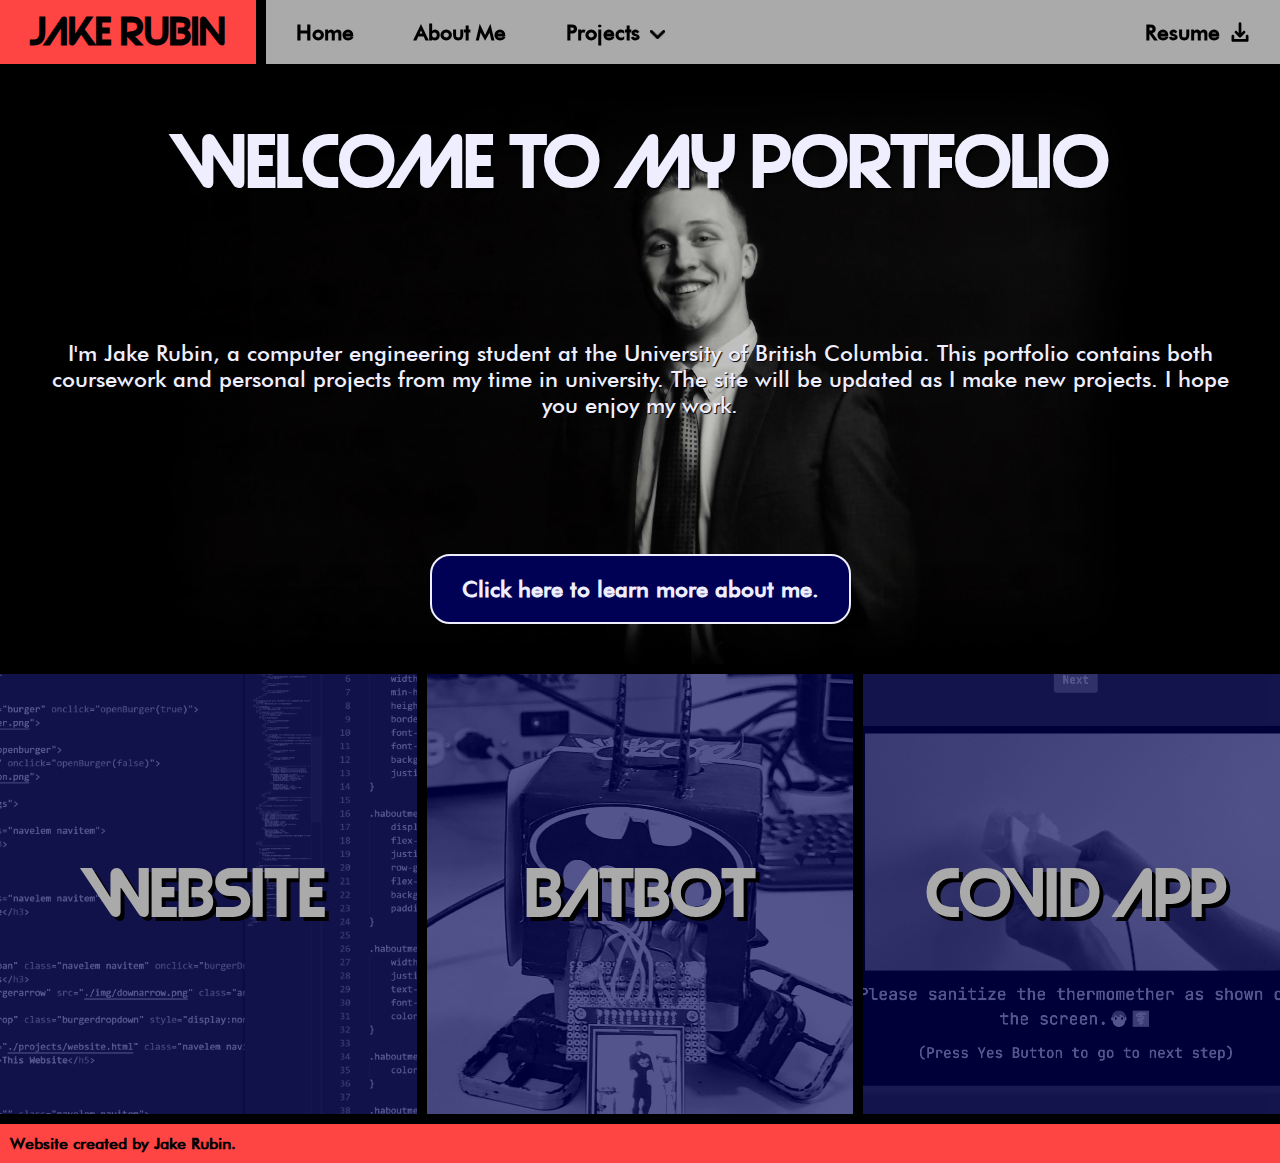
==== index.html @ 4b63e4d8 "First commit" ====
<!DOCTYPE html>
<html>
<head>
    <title>Home &ndash; Jake Rubin</title>
    <link rel="icon" href="./img/favicon.ico">
    <link rel="stylesheet" href="./style/default.css">
    <link rel="stylesheet" href="./style/index.css">
    <link rel="stylesheet" href="./style/navbar.css">
    <meta name="viewport" content="width=device-width,initial-scale=1">
</head>
<body>
    <div id="navbar">
        <div id="navtitle" class="navelem">
            <h1>JAKE RUBIN</h1>
        </div>
        <ul id="navlist" class="navnonmobile">
            <li>
                <a class="navelem navitem">
                    <h3>Home</h3>
                </a>
            </li>
            <li>
                <a href="./aboutme.html" class="navelem navitem">
                    <h3>About Me</h3>
                </a>
            </li>
            <li class="navproj">
                <span class="navelem navitem">
                    <h3>Projects</h3>
                    <img src="./img/downarrow.png" class="arrowimg">
                </span>
                <ul class="dropdown">
                    <li>
                        <a href="./projects/website.html" class="navelem navitem">
                            <h5>This Website</h5>
                        </a>
                    </li>
                    <li>
                        <a href="./projects/batbot.html" class="navelem navitem">
                            <h5>Batbot</h5>
                        </a>
                    </li>
                    <li>
                        <a href="./projects/covidapp.html" class="navelem navitem">
                            <h5>COVID App</h5>
                        </a>
                    </li>
                </ul>
            </li>
        </ul>
        <a class="navelem navitem navres navnonmobile" href="./rubinresume.pdf" download>
            <h3>Resume</h3>
            <img src="./img/download.svg" class="downloadimg">
        </a>
        <ul id="burgerbun">
            <li id="closedburger">
                <img src="./img/hamburger.png">
            </li>
            <li id="openburger">
                <span id="grillmarks">
                    <img src="./img/xicon.png">
                </span>
                <ul id="burgertoppings">
                    <li>
                        <a class="navelem navitem">
                            <h3>Home</h3>
                        </a>
                    </li>
                    <li>
                        <a href="./aboutme.html" class="navelem navitem">
                            <h3>About Me</h3>
                        </a>
                    </li>
                    <li>
                        <span id="projspan" class="navelem navitem">
                            <h3>Projects</h3>
                            <img id="burgerarrow" src="./img/downarrow.png" class="arrowimg">
                        </span>
                        <ul id="burgerdrop" style="display:none;">
                            <li>
                                <a href="./projects/website.html" class="navelem navitem">
                                    <h5>This Website</h5>
                                </a>
                            </li>
                            <li>
                                <a href="./projects/batbot.html" class="navelem navitem">
                                    <h5>Batbot</h5>
                                </a>
                            </li>
                            <li>
                                <a href="./projects/covidapp.html" class="navelem navitem">
                                    <h5>COVID App</h5>
                                </a>
                            </li>
                        </ul>
                    </li>
                    <li>
                        <a id="burgerres" class="navelem navitem navres" href="./rubinresume.pdf" download>
                            <h3>Resume</h3>
                            <img src="./img/download.svg" class="downloadimg">
                        </a>
                    </li>
                </ul>
                <div id="grease"></div>
            </li>
        </ul>
        <script src="./js/navbar.js"></script>
    </div>
    <div class="hwelcome">
        <div class="hwelcometext">
            <h1 class="largewelcome">WELCOME TO MY PORTFOLIO</h1>
            <h1 class="smallwelcome">WELCOME</h1>
            <p>
                I'm Jake Rubin, a computer engineering student at the University of British Columbia.
                This portfolio contains both coursework and personal projects from my time in university.
                The site will be updated as I make new projects.
                I hope you enjoy my work.
            </p>
            <a href="./aboutme.html">Click here to learn more about me.</a>
        </div> 
        <div class="hwelcomeimg"></div>
    </div>
    <div class="hproj">
        <div>
            <a href="./projects/website.html">
                <h1>WEBSITE</h1>
            </a>
            <img src="./img/webcode.png">
        </div>
        <div>
            <a href="./projects/batbot.html">
                <h1>BATBOT</h1>
            </a>
            <img src="./img/batbot.jpg">
        </div>
        <div>
            <a href="./projects/covidapp.html">
                <h1>COVID APP</h1>
            </a>
            <img src="./img/covidchecker.png">
        </div>
    </div>
    <footer>
        <div></div>
    </footer>
</body>
</html>
---- style/default.css ----
:root{
    --c1: #005;
    --c2: #06f;
    --c3: #eef;
    --c4: #aaa;
    --c5: #f44;
    --headerfont: Strasua, Rockwell, serif;
    --textfont: "Futura Medium", Verdana, sans-serif;
}

@font-face {
    font-family: Strasua;
    src: url(./../font/strasua.ttf);
}

@font-face {
    font-family: "Futura Medium";
    src: url(./../font/futura\ medium\ bt.ttf);
}

* {
    margin: 0;
    padding: 0;
    box-sizing: border-box;
    line-height: normal;
}

body {
    background-color:black;
    overflow-x:clip;
}

body > div {
    border-bottom: 10px solid black;
}

h1 {
    font-family:var(--headerfont);
}

p {
    font-family:var(--textfont);
}

footer div{
    min-height:fit-content;
    background-color: var(--c5);
    font-family:var(--textfont);
    padding: 10px;
    font-weight:bold;
}

footer div::before {
    content: "Website created by Jake Rubin.";
}

::-webkit-scrollbar {
    display:block;
    width:18px;
    background:black;
}

::-webkit-scrollbar-track {
    background:black;
}

::-webkit-scrollbar-thumb {
	display:block;
	border: 2px solid black;
    background: var(--c4);
}

::-webkit-scrollbar-thumb:hover {
    background: var(--c2);
}

::-webkit-scrollbar-thumb:active {
    background: var(--c1);
}

::-webkit-scrollbar-button:single-button {
    display: block;
    height: 18px;
    background-size:cover;
}

::-webkit-scrollbar-button:single-button:vertical:decrement {
    background-image:url(./../img/scrollbar/scrollarrowup.png);
}

::-webkit-scrollbar-button:single-button:vertical:decrement:hover {
    background-image:url(./../img/scrollbar/scrollarrowuphover.png);
}

::-webkit-scrollbar-button:single-button:vertical:decrement:active {
    background-image:url(./../img/scrollbar/scrollarrowupactive.png);
}

::-webkit-scrollbar-button:single-button:vertical:increment {
    background-image:url(./../img/scrollbar/scrollarrowdown.png);
}

::-webkit-scrollbar-button:single-button:vertical:increment:hover {
    background-image:url(./../img/scrollbar/scrollarrowdownhover.png);
}

::-webkit-scrollbar-button:single-button:vertical:increment:active {
    background-image:url(./../img/scrollbar/scrollarrowdownactive.png);
}

::-webkit-scrollbar-button:single-button:horizontal:decrement {
    background-image:url(./../img/scrollbar/scrollarrowleft.png);
}

::-webkit-scrollbar-button:single-button:horizontal:decrement:hover {
    background-image:url(./../img/scrollbar/scrollarrowlefthover.png);
}

::-webkit-scrollbar-button:single-button:horizontal:decrement:active {
    background-image:url(./../img/scrollbar/scrollarrowleftactive.png);
}

::-webkit-scrollbar-button:single-button:horizontal:increment {
    background-image:url(./../img/scrollbar/scrollarrowright.png);
}

::-webkit-scrollbar-button:single-button:horizontal:increment:hover {
    background-image:url(./../img/scrollbar/scrollarrowrighthover.png);
}

::-webkit-scrollbar-button:single-button:horizontal:increment:active {
    background-image:url(./../img/scrollbar/scrollarrowrightactive.png);
}
---- style/index.css ----
/* WELCOME SECTION */

.hwelcome {
    display:flex;
    height:600px;
    justify-content:center;
    overflow:clip;
    background-color:black;
}

.hwelcomeimg {
    z-index:10;
    width:1000px;
    height:600px;
    background-image:url(./../img/profile.jpg);
    background-size: 1000px auto;
    background-position-x:center;
    filter:brightness(75%);
    box-shadow:0 0 50px 50px black inset;
    overflow:clip;
}

.hwelcometext {
    z-index:150;
    position:absolute;
    display:flex;
    flex-direction:column;
    height:600px;
    color:var(--c3);
    font-size:22px;
    text-align:center;
    align-items:center;
    justify-content: space-between;
    row-gap:20px;
    padding:50px;
    border:none;
    transition: .25s;
}

.hwelcometext h1 {
    font-size:3em;
    text-shadow:2px 2px 2px black;
}

.hwelcometext p {
    font-family:var(--textfont);
    text-shadow:1px 1px 1px black;
    max-width:1750px;
}

.hwelcometext a {
    width:fit-content;
    background-color:var(--c1);
    border:2px solid var(--c3);
    border-radius:20px;
    padding:20px 30px;
    text-decoration:none;
    font-family:var(--textfont);
    font-weight:bold;
    color:var(--c3);
    transition:.25s;
}

.hwelcometext a:hover {
    background-color:var(--c5);
}

.hwelcometext a:active {
    background-color:black;
    transition:none;
}

.smallwelcome{
    display:none;
}

/* PROJECTS SECTION */

.hproj {
    display:flex;
    flex-direction:row;
    align-content:center;
    justify-content:center;
    width:100%;
    row-gap:10px;
    column-gap:10px;
    background-color: black;
    border-bottom:10px solid black;
}

.hproj div {
    display:flex;
    justify-content:center;
    align-items:center;
    flex-grow:1;
    overflow:clip;
    background-color:var(--c1);
    height:440px;
    width:33.3%;
    transition:background-color .25s;
}

.hproj div:hover {
    background-color:var(--c5);
}

.hproj div img {
    height:calc(440px * 1.2);
    filter:grayscale(1) brightness(150%) opacity(33%);
    transition:.25s;
}

.hproj div:hover img {
    height:440px;
}

.hproj div a {
    display:flex;
    position:absolute;
    width:calc(33% - 2.5px);
    height:inherit;
    align-items:center;
    justify-content:center;
    text-align:center;
    font-size:30px;
    z-index:100;
    color:var(--c4);
    text-decoration:none;
}

.hproj div a:hover {
    color:var(--c3);
}

.hproj div a:active {
    color: black;
}

.hproj h1 {
    height:fit-content;
    text-shadow: 4px 4px black;
}

.hproj div a:active h1 {
    text-shadow: 4px 4px var(--c3)
}

/* DIFFERENT SCREEN WIDTHS */

@media only screen and (max-width:1220px){
    .hproj {
        flex-direction:column;
    }

    .hproj div {
        width:100%;
        height:200px;
        transition:.25s;
    }

    .hproj div img {
        width:120%;
        height:auto;
    }

    .hproj div:hover img {
        width:100%;
        height:auto;
    }

    .hproj div a {
        width:100%;
    }
}

@media only screen and (max-width:1058px){
    .smallwelcome {
        display:block;
    }

    .largewelcome {
        display:none;
    }
}

@media only screen and (max-width:697px){
    .hwelcometext {
        font-size:20px;
    }

    .hproj div {
        height:150px;
    }
}
---- style/navbar.css ----
/* STANDARD NAVBAR STYLING, incl resume button */

#navbar {
    top:0;
    z-index: 200;
    position:fixed;
    display:flex;
    width:100%;
    min-height:64px;
    background-color:var(--c4);
    border-bottom:10px solid black;
    box-shadow: 0px 5px 5px rgba(0,0,0,0.3);
}

.navelem {
    display:flex;
    justify-content: center;
    align-items: center;
    width:fit-content;
    font-size:18px;
    padding: 5px 30px 5px 30px;
    min-height:64px;
}

#navlist {
    flex-direction:row;
    flex-grow:1;
    align-items:center;
    min-width:fit-content;
    overflow:hidden;
    list-style:none;
}

#navtitle {
    background-color: var(--c5);
    border-right: 10px solid black;
    text-align:center;
    font-family: var(--headerfont);
    overflow:clip;
}

.navitem{
    font-family: var(--textfont);
    color:black;
    text-decoration:none;
}

a.navitem:hover {
    background-color: var(--c5);
}

a.navitem:active {
    color:white;
}

.downloadimg {
    width:30px;
    padding-left:10px;
}

.navres:active .downloadimg {
    filter:invert(1);
}

.navitem:not([href]) {
    cursor:context-menu;
}

.navitem:not([href]):active {
    color:black;
}

.navnonmobile {
    display:flex;
}

/* PROJECTS TAB DROPDOWN */

.arrowimg {
    width:25px;
    padding: 5px 0px 0px 10px;
}

.navproj:hover span.navitem{
    background-color: var(--c5);
}

.navproj:hover .arrowimg {
    transform:scaleY(-1);
    padding: 0px 0px 5px 10px;
}

.dropdown {
    display:none;
    flex-direction:column;
    position:absolute;
    width:178.125px; /*FIX*/
    list-style:none;
    left:526.891px;
    border-bottom: 10px solid black;
    border-left:   10px solid black;
    border-right:  10px solid black;
    box-shadow: 0px 5px 5px rgba(0,0,0,0.2);
}

.dropdown a{
    background-color:var(--c4);
    position: relative;
    width:inherit;
    padding:10px;
}

.navproj:hover .dropdown {
    display:flex;
}

/* COLLAPSABLE MENU */

#burgerbun {
    display:none;
    flex-direction:row-reverse;
    flex-grow:1;
    background-color: var(--c4);
    min-width:fit-content;
    overflow:hidden;
    list-style:none;
}

#closedburger {
    display:flex;
    align-items: center;
    padding:0px 6.25px 0px 7.75px;
    cursor:pointer;
}

#closedburger img {
    width:50px;
}

#openburger {
    display:none;
}

#grillmarks {
    display:flex;
    justify-content:center;
    align-items: center;
    padding:0px 12px 0px 12px;
    min-height:64px;
    cursor:pointer;
}

#grillmarks img {
    width:40px;
    height:35px;
}

#closedburger:hover, #grillmarks:hover {
    background-color: var(--c5);
}

#burgertoppings {
    z-index:205;
    display:block;
    flex-direction:column;
    position:absolute;
    width:100%;
    list-style:none;
    right:0;
    border-bottom:10px solid black;
}

#burgertoppings .navitem {
    background-color:var(--c4);
    position:relative;
    text-align:center;
    width:100%;
}

#grease {
    z-index:195;
    background-color: rgba(0,0,0,0.5);
    display:block;
    position:absolute;
    right:0;
    width:100%;
    height:100vh;
    overflow:clip;
}

#projspan {
    cursor:pointer;
}

#projspan:hover, #burgertoppings .navitem:hover {
    background-color:var(--c5);
}

body {
    margin-top:74px;
}

@media only screen and (max-width:877px){
    .navnonmobile {
        display:none;
    }

    #burgerbun {
        display:flex;
    }
}

@media only screen and (max-width:328px){
    body {
        margin-top:106px;
    }
}

@media only screen and (max-width:328px){
    #grillmarks {
        min-height:108px;
    }
}
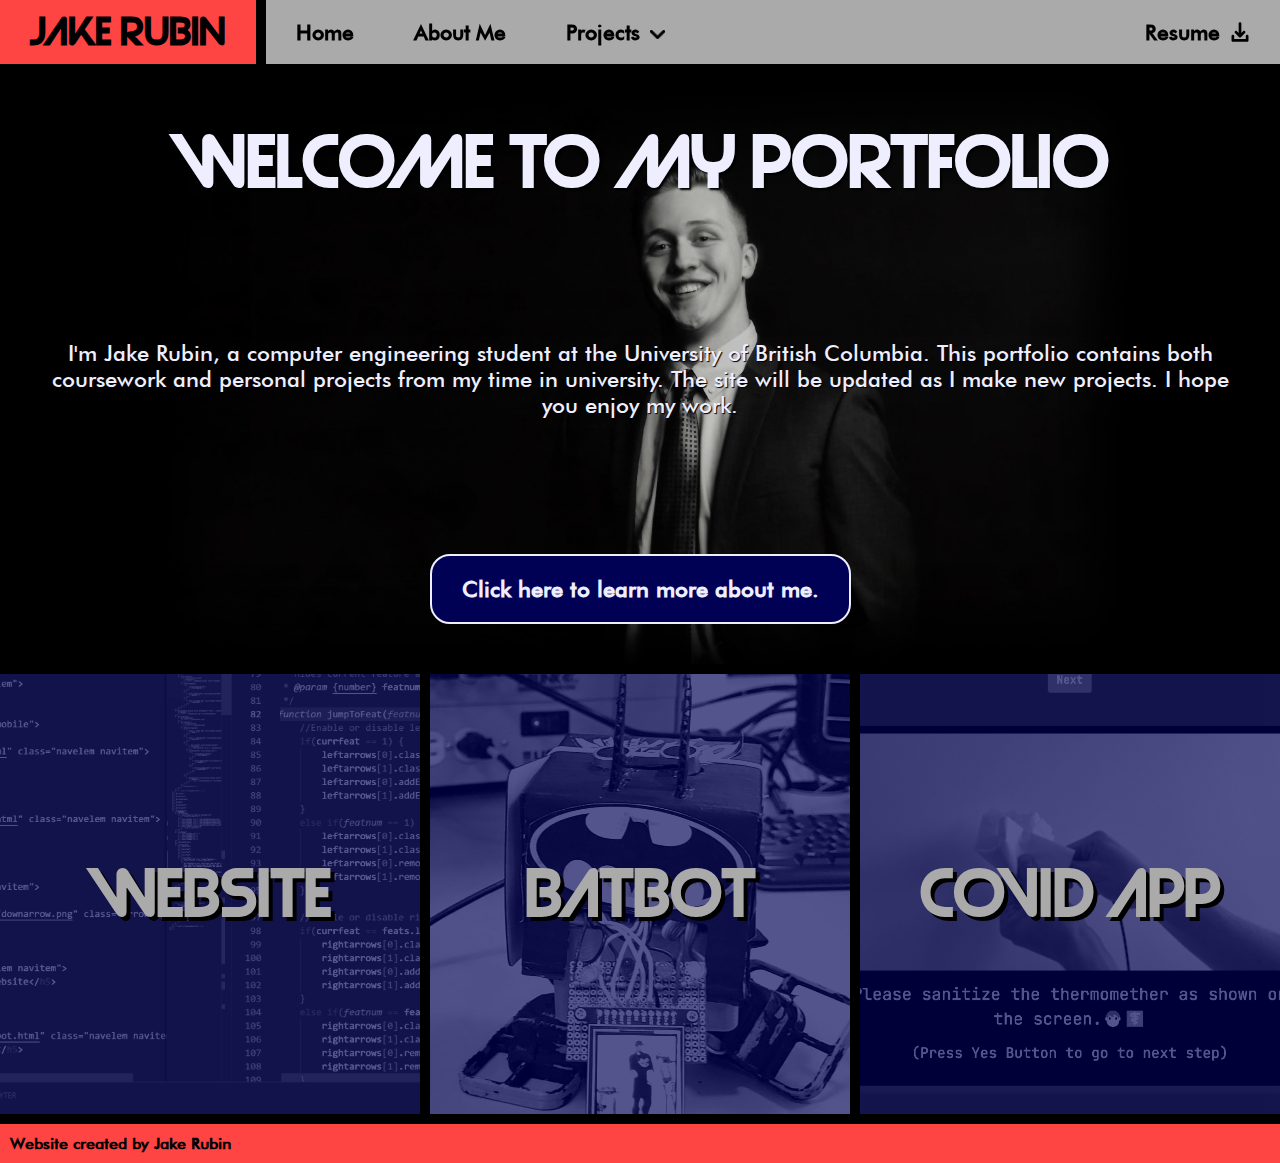
==== commit af6650f9: "Update index so project showcase images now background images in div, not img tags" ====
--- a/index.html
+++ b/index.html
@@ -125,19 +125,19 @@
             <a href="./projects/website.html">
                 <h1>WEBSITE</h1>
             </a>
-            <img src="./img/webcode.png">
+            <div class="proj1"></div>
         </div>
         <div>
             <a href="./projects/batbot.html">
                 <h1>BATBOT</h1>
             </a>
-            <img src="./img/batbot.jpg">
+            <div class="proj2"></div>
         </div>
         <div>
             <a href="./projects/covidapp.html">
                 <h1>COVID APP</h1>
             </a>
-            <img src="./img/covidchecker.png">
+            <div class="proj3"></div>
         </div>
     </div>
     <footer>
--- a/style/default.css
+++ b/style/default.css
@@ -51,7 +51,7 @@
 }
 
 footer div::before {
-    content: "Website created by Jake Rubin.";
+    content: "Website created by Jake Rubin";
 }
 
 ::-webkit-scrollbar {
--- a/style/index.css
+++ b/style/index.css
@@ -88,33 +88,48 @@
     border-bottom:10px solid black;
 }
 
-.hproj div {
+.hproj > div {
     display:flex;
     justify-content:center;
     align-items:center;
     flex-grow:1;
-    overflow:clip;
     background-color:var(--c1);
     height:440px;
     width:33.3%;
     transition:background-color .25s;
 }
 
-.hproj div:hover {
+.hproj > div:hover {
     background-color:var(--c5);
 }
 
-.hproj div img {
-    height:calc(440px * 1.2);
+.hproj > div > div.proj1 {
+    background-image:url("../img/webcode.png");
+}
+
+.hproj > div > div.proj2 {
+    background-image:url("../img/batbot.jpg");
+}
+
+.hproj > div > div.proj3 {
+    background-image:url("../img/covidchecker.png");
+}
+
+.hproj > div > div {
+    background-position:center;
+    background-size: auto 120%;
+    background-repeat:no-repeat;
+    width:100%;
+    height:100%;
     filter:grayscale(1) brightness(150%) opacity(33%);
-    transition:.25s;
-}
-
-.hproj div:hover img {
-    height:440px;
-}
-
-.hproj div a {
+    transition: .25s;
+}
+
+.hproj > div:hover > div {
+    background-size:auto 100%;
+}
+
+.hproj > div > a {
     display:flex;
     position:absolute;
     width:calc(33% - 2.5px);
@@ -128,11 +143,11 @@
     text-decoration:none;
 }
 
-.hproj div a:hover {
+.hproj > div > a:hover {
     color:var(--c3);
 }
 
-.hproj div a:active {
+.hproj > div > a:active {
     color: black;
 }
 
@@ -141,7 +156,7 @@
     text-shadow: 4px 4px black;
 }
 
-.hproj div a:active h1 {
+.hproj > div > a:active > h1 {
     text-shadow: 4px 4px var(--c3)
 }
 
@@ -152,23 +167,21 @@
         flex-direction:column;
     }
 
-    .hproj div {
+    .hproj > div {
         width:100%;
         height:200px;
         transition:.25s;
     }
 
-    .hproj div img {
-        width:120%;
-        height:auto;
-    }
-
-    .hproj div:hover img {
-        width:100%;
-        height:auto;
-    }
-
-    .hproj div a {
+    .hproj > div > div {
+        background-size:120% auto;
+    }
+
+    .hproj > div:hover > div {
+        background-size: 100% auto;
+    }
+
+    .hproj > div a {
         width:100%;
     }
 }
@@ -188,7 +201,7 @@
         font-size:20px;
     }
 
-    .hproj div {
+    .hproj > div {
         height:150px;
     }
 }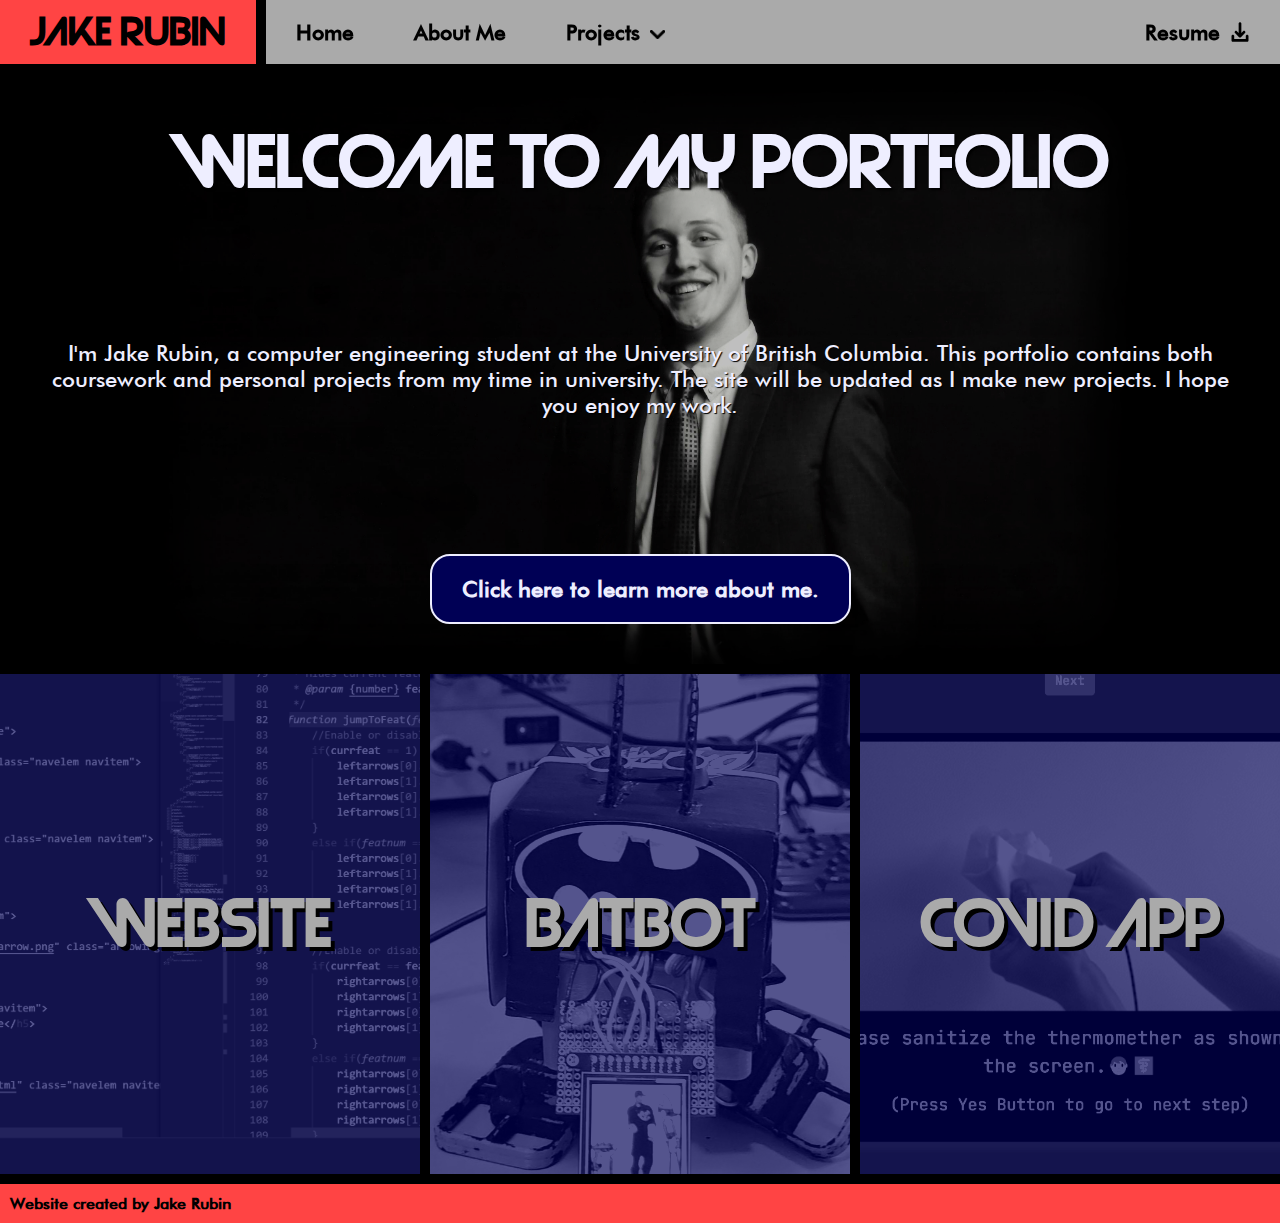
==== commit beae79b8: "Finished first version of jakerubin.ca" ====
--- a/index.html
+++ b/index.html
@@ -20,7 +20,7 @@
                 </a>
             </li>
             <li>
-                <a href="./aboutme.html" class="navelem navitem">
+                <a href="https://jakerubin.ca/aboutme" class="navelem navitem">
                     <h3>About Me</h3>
                 </a>
             </li>
@@ -31,24 +31,24 @@
                 </span>
                 <ul class="dropdown">
                     <li>
-                        <a href="./projects/website.html" class="navelem navitem">
+                        <a href="https://jakerubin.ca/projects/website" class="navelem navitem">
                             <h5>This Website</h5>
                         </a>
                     </li>
                     <li>
-                        <a href="./projects/batbot.html" class="navelem navitem">
+                        <a href="https://jakerubin.ca/projects/batbot" class="navelem navitem">
                             <h5>Batbot</h5>
                         </a>
                     </li>
                     <li>
-                        <a href="./projects/covidapp.html" class="navelem navitem">
+                        <a href="https://jakerubin.ca/projects/covidapp" class="navelem navitem">
                             <h5>COVID App</h5>
                         </a>
                     </li>
                 </ul>
             </li>
         </ul>
-        <a class="navelem navitem navres navnonmobile" href="./rubinresume.pdf" download>
+        <a class="navelem navitem navres navnonmobile" href="https://jakerubin.ca/rubinresume.pdf" download>
             <h3>Resume</h3>
             <img src="./img/download.svg" class="downloadimg">
         </a>
@@ -67,7 +67,7 @@
                         </a>
                     </li>
                     <li>
-                        <a href="./aboutme.html" class="navelem navitem">
+                        <a href="https://jakerubin.ca/aboutme" class="navelem navitem">
                             <h3>About Me</h3>
                         </a>
                     </li>
@@ -78,24 +78,24 @@
                         </span>
                         <ul id="burgerdrop" style="display:none;">
                             <li>
-                                <a href="./projects/website.html" class="navelem navitem">
+                                <a href="https://jakerubin.ca/projects/website" class="navelem navitem">
                                     <h5>This Website</h5>
                                 </a>
                             </li>
                             <li>
-                                <a href="./projects/batbot.html" class="navelem navitem">
+                                <a href="https://jakerubin.ca/projects/batbot" class="navelem navitem">
                                     <h5>Batbot</h5>
                                 </a>
                             </li>
                             <li>
-                                <a href="./projects/covidapp.html" class="navelem navitem">
+                                <a href="https://jakerubin.ca/projects/covidapp" class="navelem navitem">
                                     <h5>COVID App</h5>
                                 </a>
                             </li>
                         </ul>
                     </li>
                     <li>
-                        <a id="burgerres" class="navelem navitem navres" href="./rubinresume.pdf" download>
+                        <a id="burgerres" class="navelem navitem navres" href="https://jakerubin.ca/rubinresume.pdf" download>
                             <h3>Resume</h3>
                             <img src="./img/download.svg" class="downloadimg">
                         </a>
@@ -116,25 +116,25 @@
                 The site will be updated as I make new projects.
                 I hope you enjoy my work.
             </p>
-            <a href="./aboutme.html">Click here to learn more about me.</a>
+            <a href="https://jakerubin.ca/aboutme">Click here to learn more about me.</a>
         </div> 
         <div class="hwelcomeimg"></div>
     </div>
     <div class="hproj">
         <div>
-            <a href="./projects/website.html">
+            <a href="https://jakerubin.ca/projects/website">
                 <h1>WEBSITE</h1>
             </a>
             <div class="proj1"></div>
         </div>
         <div>
-            <a href="./projects/batbot.html">
+            <a href="https://jakerubin.ca/projects/batbot">
                 <h1>BATBOT</h1>
             </a>
             <div class="proj2"></div>
         </div>
         <div>
-            <a href="./projects/covidapp.html">
+            <a href="https://jakerubin.ca/projects/covidapp">
                 <h1>COVID APP</h1>
             </a>
             <div class="proj3"></div>
--- a/style/default.css
+++ b/style/default.css
@@ -10,12 +10,12 @@
 
 @font-face {
     font-family: Strasua;
-    src: url(./../font/strasua.ttf);
+    src: url(../font/strasua.ttf);
 }
 
 @font-face {
     font-family: "Futura Medium";
-    src: url(./../font/futura\ medium\ bt.ttf);
+    src: url(../font/futura\ medium\ bt.ttf);
 }
 
 * {
@@ -27,7 +27,8 @@
 
 body {
     background-color:black;
-    overflow-x:clip;
+    overflow-x:hidden;
+    -webkit-font-smoothing:subpixel-antialiased;
 }
 
 body > div {
@@ -85,49 +86,49 @@
 }
 
 ::-webkit-scrollbar-button:single-button:vertical:decrement {
-    background-image:url(./../img/scrollbar/scrollarrowup.png);
+    background-image:url(../img/scrollbar/scrollarrowup.png);
 }
 
 ::-webkit-scrollbar-button:single-button:vertical:decrement:hover {
-    background-image:url(./../img/scrollbar/scrollarrowuphover.png);
+    background-image:url(../img/scrollbar/scrollarrowuphover.png);
 }
 
 ::-webkit-scrollbar-button:single-button:vertical:decrement:active {
-    background-image:url(./../img/scrollbar/scrollarrowupactive.png);
+    background-image:url(../img/scrollbar/scrollarrowupactive.png);
 }
 
 ::-webkit-scrollbar-button:single-button:vertical:increment {
-    background-image:url(./../img/scrollbar/scrollarrowdown.png);
+    background-image:url(../img/scrollbar/scrollarrowdown.png);
 }
 
 ::-webkit-scrollbar-button:single-button:vertical:increment:hover {
-    background-image:url(./../img/scrollbar/scrollarrowdownhover.png);
+    background-image:url(../img/scrollbar/scrollarrowdownhover.png);
 }
 
 ::-webkit-scrollbar-button:single-button:vertical:increment:active {
-    background-image:url(./../img/scrollbar/scrollarrowdownactive.png);
+    background-image:url(../img/scrollbar/scrollarrowdownactive.png);
 }
 
 ::-webkit-scrollbar-button:single-button:horizontal:decrement {
-    background-image:url(./../img/scrollbar/scrollarrowleft.png);
+    background-image:url(../img/scrollbar/scrollarrowleft.png);
 }
 
 ::-webkit-scrollbar-button:single-button:horizontal:decrement:hover {
-    background-image:url(./../img/scrollbar/scrollarrowlefthover.png);
+    background-image:url(../img/scrollbar/scrollarrowlefthover.png);
 }
 
 ::-webkit-scrollbar-button:single-button:horizontal:decrement:active {
-    background-image:url(./../img/scrollbar/scrollarrowleftactive.png);
+    background-image:url(../img/scrollbar/scrollarrowleftactive.png);
 }
 
 ::-webkit-scrollbar-button:single-button:horizontal:increment {
-    background-image:url(./../img/scrollbar/scrollarrowright.png);
+    background-image:url(../img/scrollbar/scrollarrowright.png);
 }
 
 ::-webkit-scrollbar-button:single-button:horizontal:increment:hover {
-    background-image:url(./../img/scrollbar/scrollarrowrighthover.png);
+    background-image:url(../img/scrollbar/scrollarrowrighthover.png);
 }
 
 ::-webkit-scrollbar-button:single-button:horizontal:increment:active {
-    background-image:url(./../img/scrollbar/scrollarrowrightactive.png);
+    background-image:url(../img/scrollbar/scrollarrowrightactive.png);
 }--- a/style/index.css
+++ b/style/index.css
@@ -4,7 +4,7 @@
     display:flex;
     height:600px;
     justify-content:center;
-    overflow:clip;
+    overflow:hidden;
     background-color:black;
 }
 
@@ -12,12 +12,12 @@
     z-index:10;
     width:1000px;
     height:600px;
-    background-image:url(./../img/profile.jpg);
+    background-image:url(../img/profile.jpg);
     background-size: 1000px auto;
     background-position-x:center;
     filter:brightness(75%);
     box-shadow:0 0 50px 50px black inset;
-    overflow:clip;
+    overflow:hidden;
 }
 
 .hwelcometext {
@@ -94,7 +94,7 @@
     align-items:center;
     flex-grow:1;
     background-color:var(--c1);
-    height:440px;
+    height:500px;
     width:33.3%;
     transition:background-color .25s;
 }
--- a/style/navbar.css
+++ b/style/navbar.css
@@ -36,7 +36,7 @@
     border-right: 10px solid black;
     text-align:center;
     font-family: var(--headerfont);
-    overflow:clip;
+    overflow:hidden;
 }
 
 .navitem{
@@ -185,7 +185,7 @@
     right:0;
     width:100%;
     height:100vh;
-    overflow:clip;
+    overflow:hidden;
 }
 
 #projspan {
